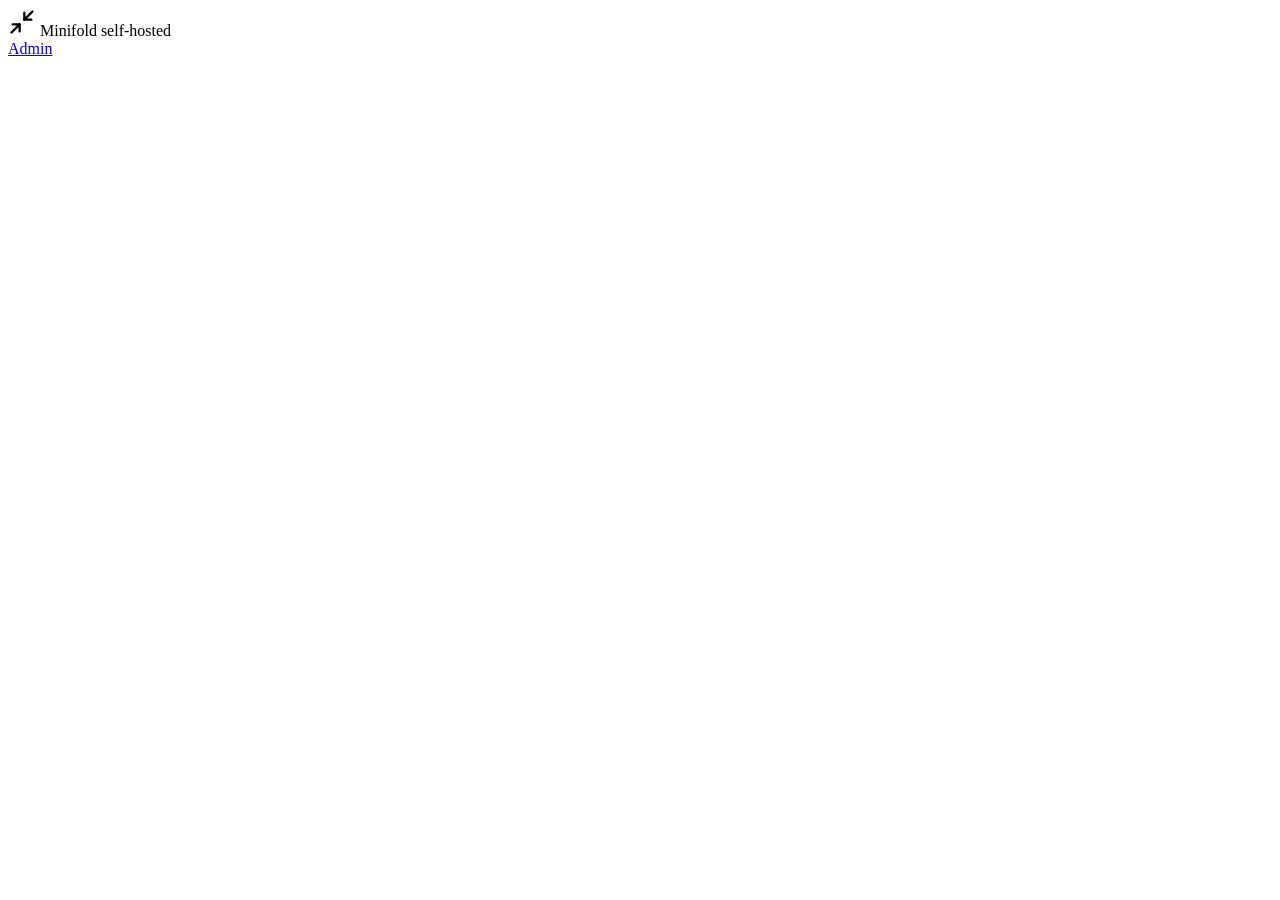
==== web/index.html @ 1c1053eb "Initial commit" ====
<!doctype html>
<html lang="en">
<head>
<meta charset="utf-8">
<meta name="viewport" content="width=device-width, initial-scale=1">
<title>Minifold</title>
<link rel="stylesheet" href="/app.css">
<script src="/app.js" defer></script>
</head>
<body>
<div class="page">
  <header class="top">
    <div class="brand">
      <svg width="28" height="28" viewBox="0 0 24 24" fill="none" stroke="currentColor" stroke-width="2" stroke-linecap="round" stroke-linejoin="round" aria-hidden="true"><path d="M4 14h6v6"/><path d="M20 10h-6V4"/><path d="M14 10l7-7"/><path d="M3 21l7-7"/></svg>
      <span class="brand-name">Minifold</span>
      <span class="pill">self-hosted</span>
    </div>
    <nav class="nav">
      <a href="/admin">Admin</a>
      <button type="button" id="logout" class="link-button" hidden>Sign out</button>
    </nav>
  </header>

  <main id="login-view" class="stack" hidden>
    <form id="login-form" class="card login">
      <h1>Sign in</h1>
      <p class="muted">Enter the access token set by the person who runs this server.</p>
      <label for="token">Access token</label>
      <input id="token" type="password" autocomplete="current-password" required>
      <p id="login-error" class="error-text" role="alert" hidden></p>
      <button type="submit" class="primary">Sign in</button>
    </form>
  </main>

  <main id="app-view" class="stack" hidden>
    <section id="drop" class="drop" aria-labelledby="drop-title">
      <svg width="40" height="40" viewBox="0 0 24 24" fill="none" stroke="currentColor" stroke-width="1.8" stroke-linecap="round" stroke-linejoin="round" aria-hidden="true"><path d="M12 16V4"/><path d="M7 9l5-5 5 5"/><path d="M4 16v3a1 1 0 0 0 1 1h14a1 1 0 0 0 1-1v-3"/></svg>
      <h1 id="drop-title">Drop files here to compress</h1>
      <p class="muted" id="drop-hint"></p>
      <label class="secondary file-button">Browse files<input id="picker" type="file" multiple></label>
    </section>

    <div id="rejects" class="stack-tight"></div>

    <section class="card">
      <div class="row-between">
        <h2>Compression level</h2>
        <span class="muted small">Applies to all files in this batch</span>
      </div>
      <div class="levels" role="group" aria-label="Compression level">
        <button type="button" class="level" data-level="low"><b>Low</b><span>Fastest</span></button>
        <button type="button" class="level" data-level="medium"><b>Medium</b><span>Balanced</span></button>
        <button type="button" class="level" data-level="high"><b>High</b><span>Smaller, slower</span></button>
        <button type="button" class="level" data-level="extra"><b>Extra</b><span>Smallest, slowest</span></button>
      </div>
    </section>

    <section class="card flush" aria-labelledby="files-title">
      <div class="row-between pad">
        <h2 id="files-title">Files <span class="muted" id="count">(0)</span></h2>
        <span class="muted small" id="totals"></span>
      </div>
      <ul id="files" class="files"></ul>
      <p id="empty" class="muted pad center">No files yet.</p>
      <div class="actions pad">
        <button type="button" id="clear" class="secondary" hidden>Start over</button>
        <button type="button" id="compress" class="primary" disabled>Compress</button>
      </div>
    </section>

    <p class="muted small center" id="policy"></p>
  </main>
</div>
</body>
</html>
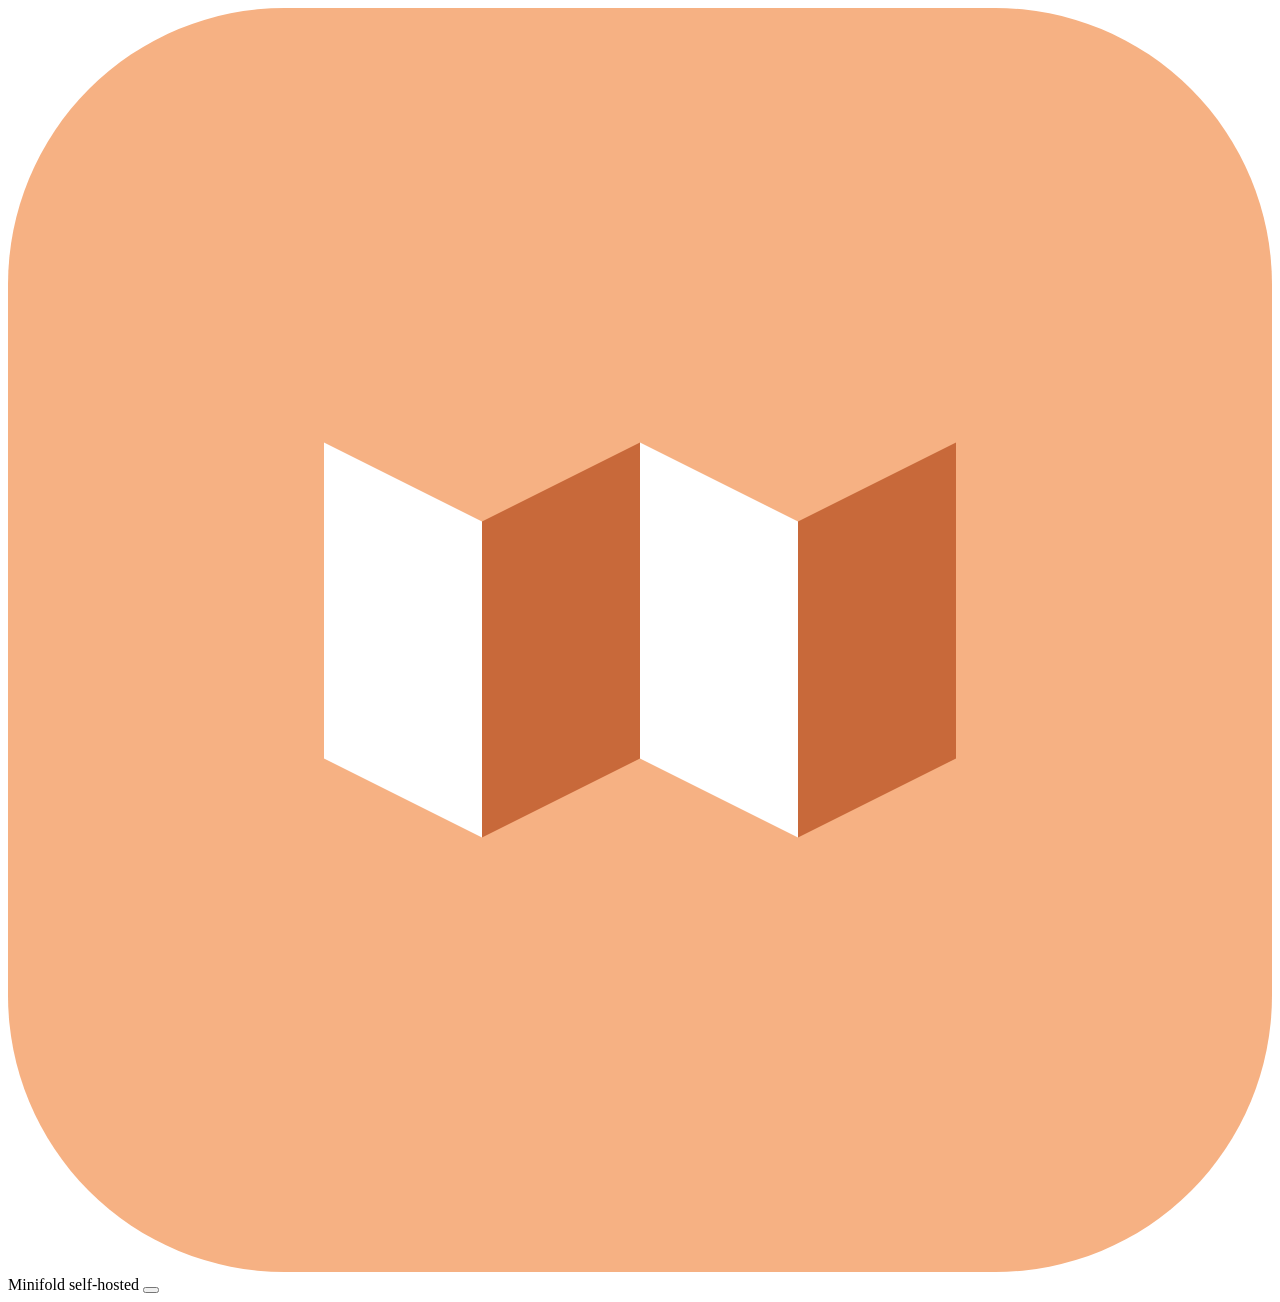
==== commit 88b10cc4: "Material 3 redesign with light/dark mode and themes (v0.2.0) - Material 3 interface with the pastel " ====
--- a/web/index.html
+++ b/web/index.html
@@ -4,55 +4,56 @@
 <meta charset="utf-8">
 <meta name="viewport" content="width=device-width, initial-scale=1">
 <title>Minifold</title>
+<link rel="icon" href="/icon.png">
+<link id="theme-css" rel="stylesheet" href="/theme.css">
 <link rel="stylesheet" href="/app.css">
+<script src="/theme.js"></script>
+<script src="/icons.js" defer></script>
 <script src="/app.js" defer></script>
 </head>
 <body>
+<header class="appbar">
+  <svg class="logo" viewBox="0 0 512 512" aria-hidden="true"><rect width="512" height="512" rx="112" fill="#F6B183"/><path d="M128 176L192 208V336L128 304Z" fill="#FFFFFF"/><path d="M192 208L256 176V304L192 336Z" fill="#C8693A"/><path d="M256 176L320 208V336L256 304Z" fill="#FFFFFF"/><path d="M320 208L384 176V304L320 336Z" fill="#C8693A"/></svg>
+  <span class="appbar-title">Minifold</span>
+  <span class="chip-outline">self-hosted</span>
+  <button type="button" id="mode-toggle" class="icon-btn"></button>
+  <a href="/admin" class="icon-btn" aria-label="Admin settings" title="Admin settings"><span data-icon="admin_panel_settings"></span></a>
+  <button type="button" id="logout" class="icon-btn" aria-label="Sign out" title="Sign out" hidden><span data-icon="logout"></span></button>
+</header>
+
 <div class="page">
-  <header class="top">
-    <div class="brand">
-      <svg width="28" height="28" viewBox="0 0 24 24" fill="none" stroke="currentColor" stroke-width="2" stroke-linecap="round" stroke-linejoin="round" aria-hidden="true"><path d="M4 14h6v6"/><path d="M20 10h-6V4"/><path d="M14 10l7-7"/><path d="M3 21l7-7"/></svg>
-      <span class="brand-name">Minifold</span>
-      <span class="pill">self-hosted</span>
-    </div>
-    <nav class="nav">
-      <a href="/admin">Admin</a>
-      <button type="button" id="logout" class="link-button" hidden>Sign out</button>
-    </nav>
-  </header>
-
   <main id="login-view" class="stack" hidden>
     <form id="login-form" class="card login">
       <h1>Sign in</h1>
       <p class="muted">Enter the access token set by the person who runs this server.</p>
-      <label for="token">Access token</label>
-      <input id="token" type="password" autocomplete="current-password" required>
+      <label class="field"><input id="token" type="password" autocomplete="current-password" required><span>Access token</span></label>
       <p id="login-error" class="error-text" role="alert" hidden></p>
-      <button type="submit" class="primary">Sign in</button>
+      <button type="submit" class="btn filled">Sign in</button>
     </form>
   </main>
 
   <main id="app-view" class="stack" hidden>
     <section id="drop" class="drop" aria-labelledby="drop-title">
-      <svg width="40" height="40" viewBox="0 0 24 24" fill="none" stroke="currentColor" stroke-width="1.8" stroke-linecap="round" stroke-linejoin="round" aria-hidden="true"><path d="M12 16V4"/><path d="M7 9l5-5 5 5"/><path d="M4 16v3a1 1 0 0 0 1 1h14a1 1 0 0 0 1-1v-3"/></svg>
+      <span class="drop-icon"><span data-icon="upload_file" data-size="36"></span></span>
       <h1 id="drop-title">Drop files here to compress</h1>
-      <p class="muted" id="drop-hint"></p>
-      <label class="secondary file-button">Browse files<input id="picker" type="file" multiple></label>
+      <p id="drop-hint"></p>
+      <label class="btn tonal file-button"><span data-icon="folder_open" data-size="18"></span>Browse files<input id="picker" type="file" multiple></label>
     </section>
 
     <div id="rejects" class="stack-tight"></div>
 
-    <section class="card">
+    <section class="card filled">
       <div class="row-between">
         <h2>Compression level</h2>
         <span class="muted small">Applies to all files in this batch</span>
       </div>
-      <div class="levels" role="group" aria-label="Compression level">
-        <button type="button" class="level" data-level="low"><b>Low</b><span>Fastest</span></button>
-        <button type="button" class="level" data-level="medium"><b>Medium</b><span>Balanced</span></button>
-        <button type="button" class="level" data-level="high"><b>High</b><span>Smaller, slower</span></button>
-        <button type="button" class="level" data-level="extra"><b>Extra</b><span>Smallest, slowest</span></button>
+      <div class="segmented" role="group" aria-label="Compression level">
+        <button type="button" class="level" data-level="low"><span class="seg-check" data-icon="check" data-size="18"></span>Low</button>
+        <button type="button" class="level" data-level="medium"><span class="seg-check" data-icon="check" data-size="18"></span>Medium</button>
+        <button type="button" class="level" data-level="high"><span class="seg-check" data-icon="check" data-size="18"></span>High</button>
+        <button type="button" class="level" data-level="extra"><span class="seg-check" data-icon="check" data-size="18"></span>Extra</button>
       </div>
+      <p class="muted small" id="level-desc"></p>
     </section>
 
     <section class="card flush" aria-labelledby="files-title">
@@ -62,13 +63,13 @@
       </div>
       <ul id="files" class="files"></ul>
       <p id="empty" class="muted pad center">No files yet.</p>
-      <div class="actions pad">
-        <button type="button" id="clear" class="secondary" hidden>Start over</button>
-        <button type="button" id="compress" class="primary" disabled>Compress</button>
+      <div class="actions">
+        <button type="button" id="clear" class="btn text" hidden>Start over</button>
+        <button type="button" id="compress" class="fab" disabled><span data-icon="compress"></span><span id="compress-label">Compress</span></button>
       </div>
     </section>
 
-    <p class="muted small center" id="policy"></p>
+    <p class="policy"><span data-icon="lock" data-size="16"></span><span id="policy"></span></p>
   </main>
 </div>
 </body>
